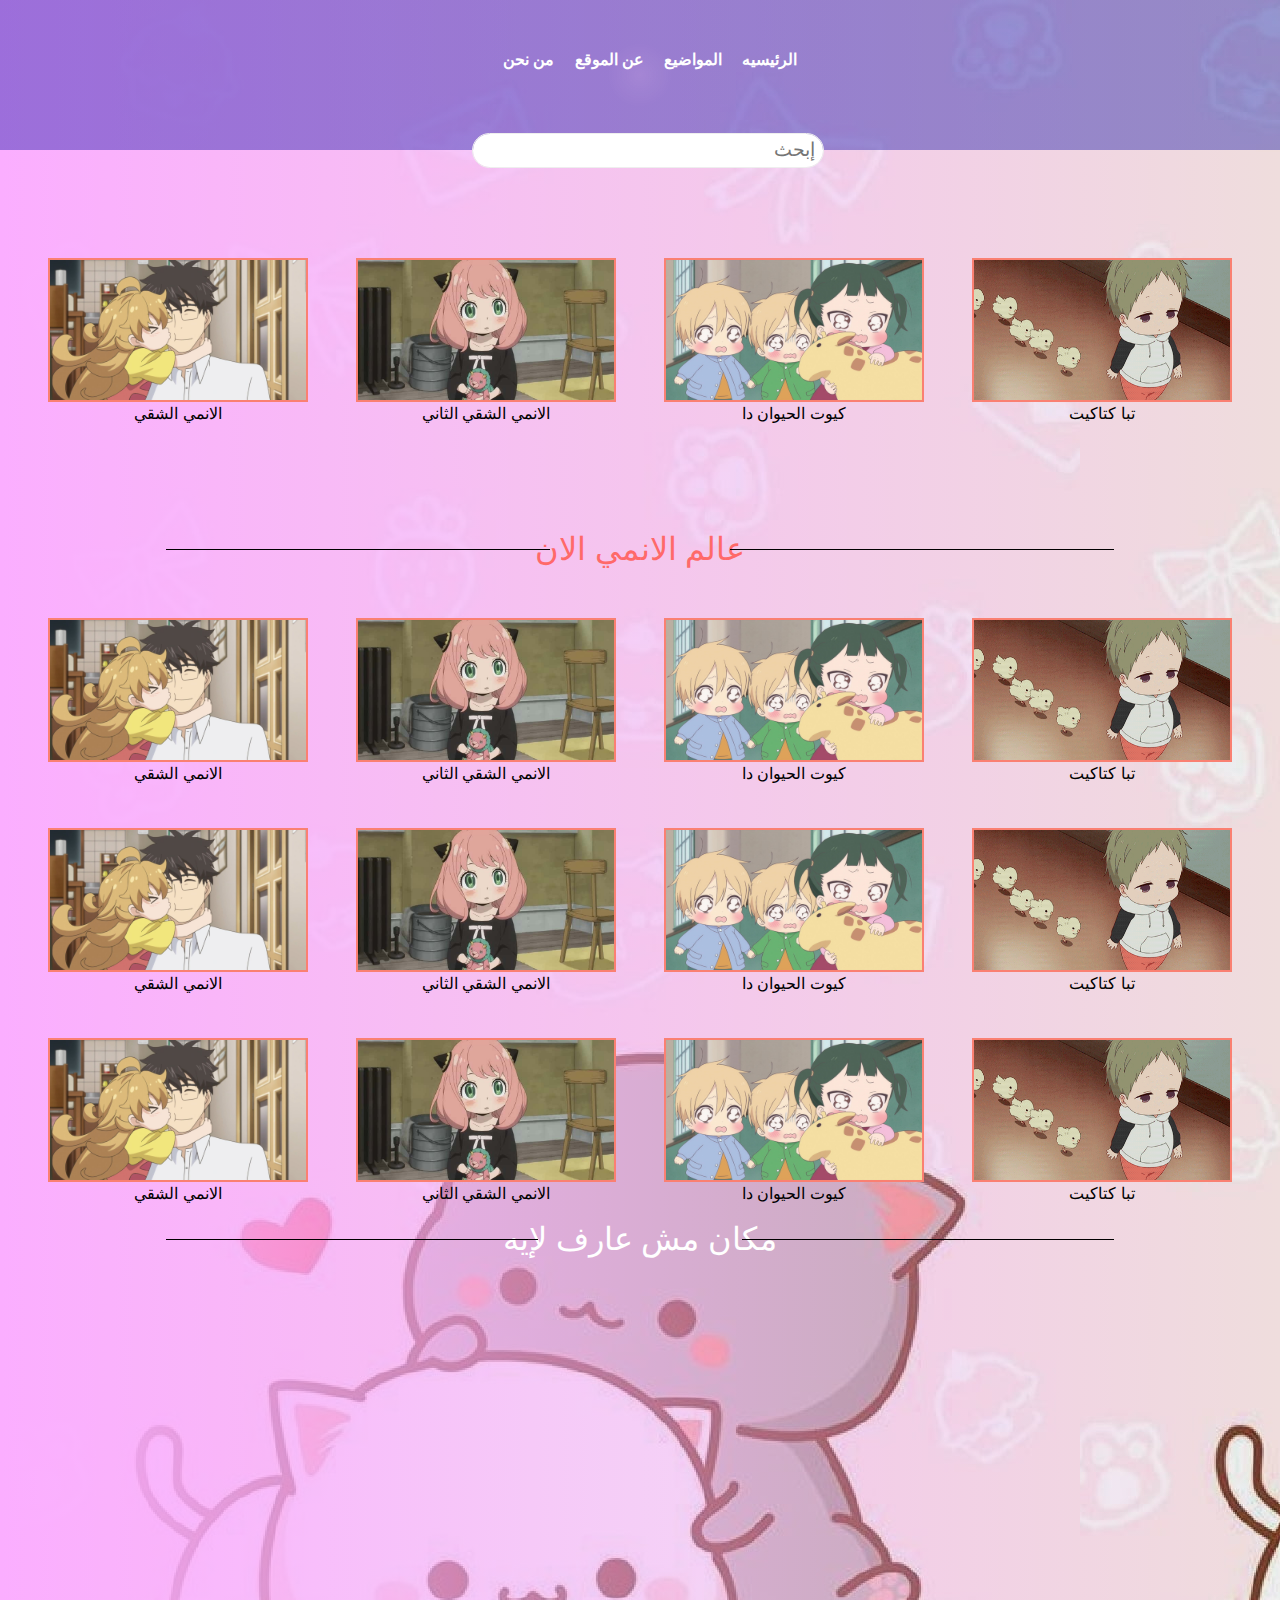
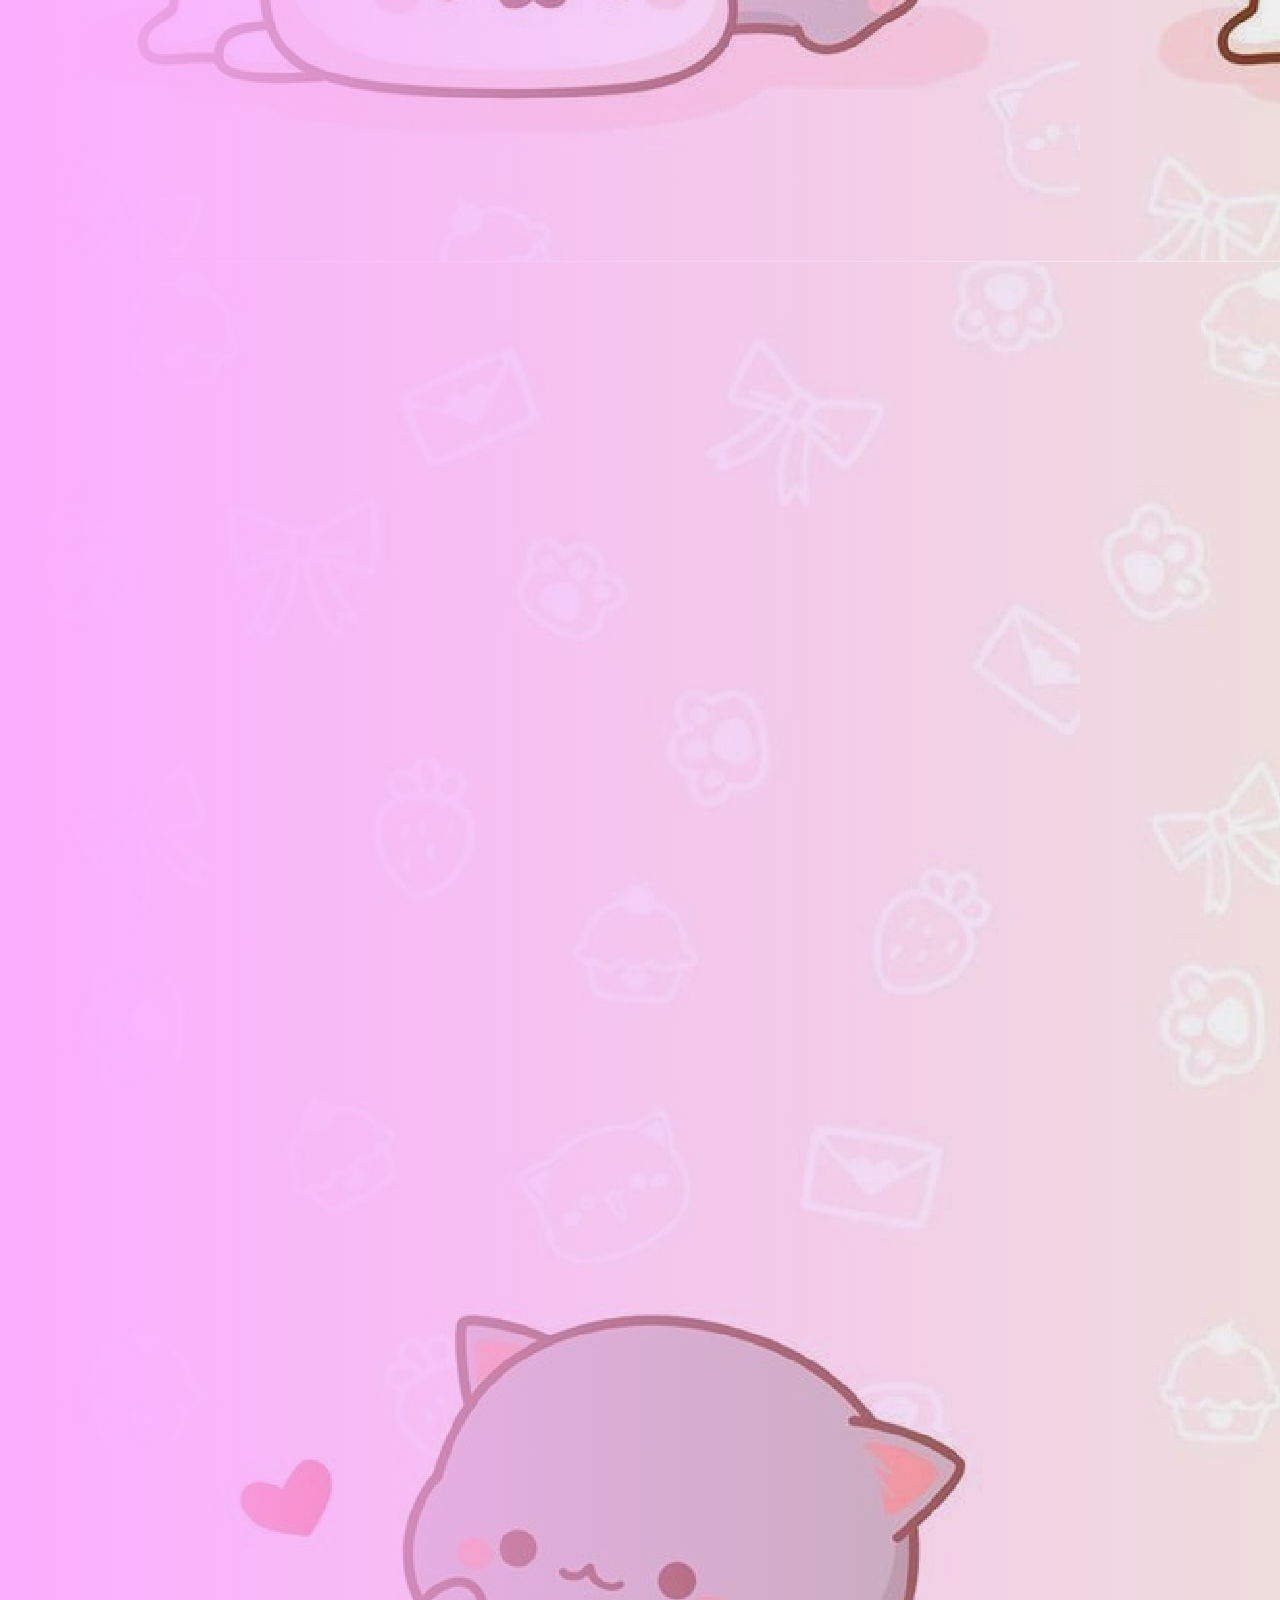
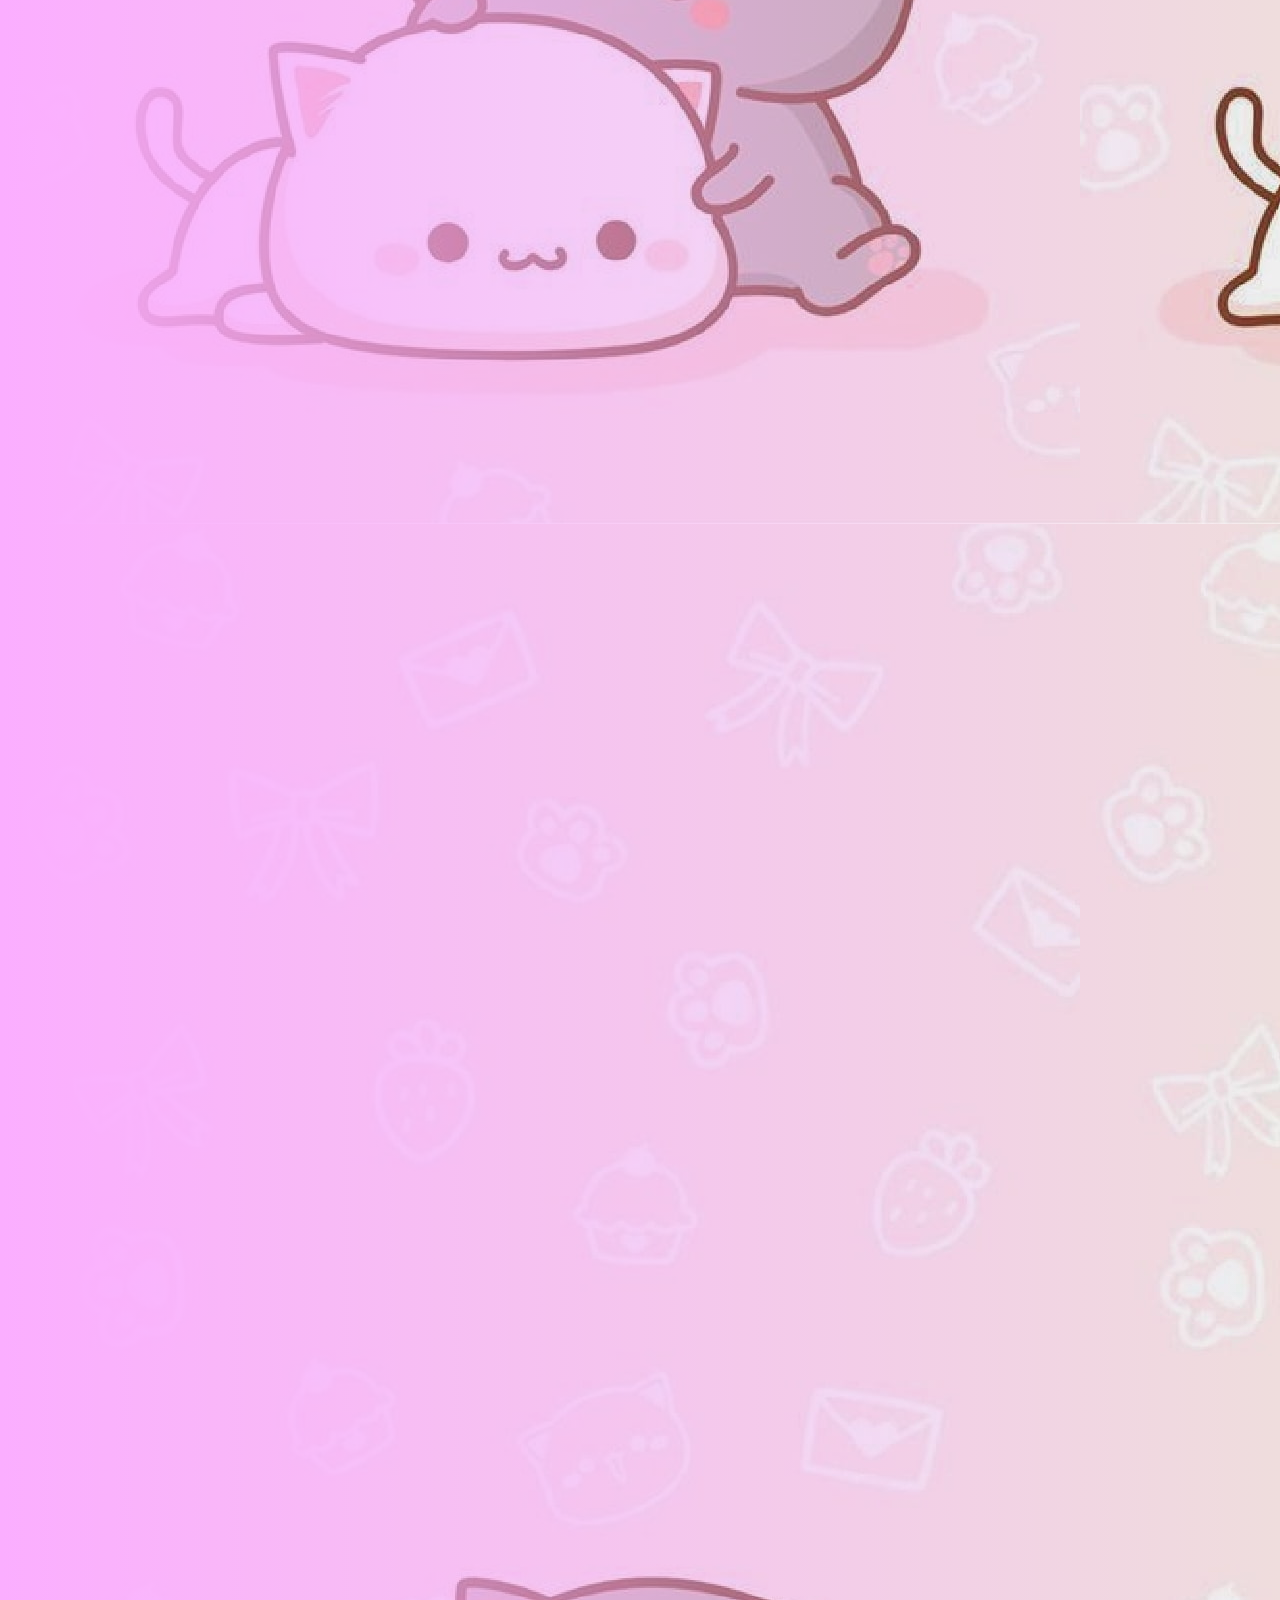
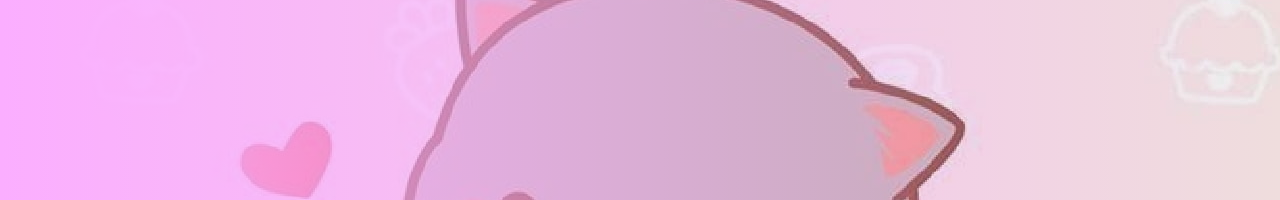
==== index.html @ b61b43dc "update1" ====
<!DOCTYPE html>
<html lang="en">
    <head>
        <title>myweb</title>
        <meta charset="utf-8">
        <meta name="description" content="my website is the best site out of the internet">
        <meta name="viewport" content="width=device-width, initial-scale=1">
        <link rel="stylesheet" href="style.css">
        <script>
            alert("مين القمر دا");
        </script>
    </head>
    <body>
        <header>
            <div class="nav">
                <div class="navy">الرئيسيه</div>
                <div class="navy">المواضيع</div>
                <div class="navy">عن الموقع</div>
                <div class="navy">من نحن</div>
            </div>
            <div class="search">   
                <input type="search" id="headersearch" name="search" placeholder=" إبحث ">
            </div>
        </header>
        <section class="flexbox">
            <div class="fleximages">
                <div class="f1"><img src="imgs/1.jpg"><span>الانمي الشقي</span></div>
                <div class="f2"><img src="imgs/2.jfif"><span>الانمي الشقي الثاني</span></div>
                <div class="f3"><img src="imgs/3.jpg"><span>كيوت الحيوان دا</span></div>
                <div class="f4"><img src="imgs/4.gif"><span>تبا كتاكيت</span></div>
            </div>
        </section>
        <span class="soma">عالم الانمي الان</span>
        <section class="flexbox2">
            <div class="fleximages">
                <div class="f1"><img src="imgs/1.jpg"><span>الانمي الشقي</span></div>
                <div class="f2"><img src="imgs/2.jfif"><span>الانمي الشقي الثاني</span></div>
                <div class="f3"><img src="imgs/3.jpg"><span>كيوت الحيوان دا</span></div>
                <div class="f4"><img src="imgs/4.gif"><span>تبا كتاكيت</span></div>
            </div>
        </section>        <section class="flexbox2">
            <div class="fleximages">
                <div class="f1"><img src="imgs/1.jpg"><span>الانمي الشقي</span></div>
                <div class="f2"><img src="imgs/2.jfif"><span>الانمي الشقي الثاني</span></div>
                <div class="f3"><img src="imgs/3.jpg"><span>كيوت الحيوان دا</span></div>
                <div class="f4"><img src="imgs/4.gif"><span>تبا كتاكيت</span></div>
            </div>
        </section>        <section class="flexbox2">
            <div class="fleximages">
                <div class="f1"><img src="imgs/1.jpg"><span>الانمي الشقي</span></div>
                <div class="f2"><img src="imgs/2.jfif"><span>الانمي الشقي الثاني</span></div>
                <div class="f3"><img src="imgs/3.jpg"><span>كيوت الحيوان دا</span></div>
                <div class="f4"><img src="imgs/4.gif"><span>تبا كتاكيت</span></div>
            </div>
        </section>
        <span class="soma2">مكان مش عارف لإيه</span>
    </body>
</html>
---- style.css ----
:root {
    --maincolor: rgb(255, 105, 105);
    --textcolor: white;
    --backgroundcolor: #eee;
}

@import url('https://fonts.googleapis.com/css2?family=Cairo:wght@200;300;400;500;600;700;800;900&display=swap');

html {
    touch-action: manipulation;
}

body {
    margin: 0px;
    height: 5000px;
    width: 100%;
    overflow-x: hidden;
    overflow-y: scroll;
    background: linear-gradient(to right, rgb(251, 174, 255), rgba(0, 4, 0, 0)),
        url("wallyx.jpg");
}

header {
    width: 100%;
    height: 150px;
    background-repeat: no-repeat;
    background-size: cover;
    background-position: center;
    background-blend-mode: screen;
    background-image:
        radial-gradient(circle, transparent -33%, rgba(6, 8, 161, 0.386) 5%),
        linear-gradient(to right, rgba(0, 4, 255, 0), rgba(0, 4, 0, 0))
        /* background-image: linear-gradient(rgb(1, 17, 54), rgba(0, 0, 0, 1)), url("bak.jpg"); */
}

.nav {
    height: 50px;
    display: flex;
    align-items: center;
    justify-content: center;
    direction: rtl;
}

.navy {
    color: var(--textcolor);
    margin-left: 20px;
    height: 10px;
    margin-top: calc(90px - 30px);
    font-family: 'Cairo', sans-serif;
    font-size: 1em;
    display: flex;
    font-weight: bold;
    cursor: pointer;
    transition-duration: 430ms;
}

.navy:hover {
    color: var(--maincolor)
}

.search {
    margin-top: 50px;
    height: 10px;
    width: 100%;
    display: flex;
    align-items: center;
    justify-content: center;
    direction: rtl;

}

#headersearch {
    margin-top: 90px;
    margin-left: 15px;
    height: 33px;
    width: 350px;
    border: none;
    outline: 1px solid #EEE;
    border-radius: 30px;
    font-family: 'Cairo', Sans-serif;
    text-align: right;
    font-size: 1.2em;
}

.flexbox {
    padding-top: 80px;
    width: 100%;
    height: 300px;
    display: flex;
    justify-content: center;
    text-align: center;
    font-family: 'Cairo', sans-serif;
}

.flexbox2 {
    padding-top: 60px;
    padding-bottom: 50px;
    width: 100%;
    height: 100px;
    display: flex;
    justify-content: center;
    text-align: center;
    font-family: 'Cairo', sans-serif;
}

.fleximages {
    width: 1300px;
    height: 200px;
    display: flex;
    justify-content: space-evenly;
    align-items: center;

}

.f1, .f2, .f3, .f4 {
    width: 20%;
    background-color: red;
    color: black;
    height: 70%;
    border: 2px solid salmon;
}

.f1 img, .f2 img, .f3 img, .f4 img {
    width: 100%;
    height: 100%;
}

.f1:hover, .f2:hover, .f3:hover, .f4:hover {
    width: 30%;
    height: 90%;
    transition-duration: 300ms;
    transition-timing-function: ease-in-out;
    transition-delay: 100ms;
}

.soma {
    width: 100%;
    text-align: center;
    position: absolute;
    margin: 0px auto 0px auto;
    font-size: 2em;
    color: var(--maincolor);
    font-family: 'Cairo', sans-serif;
}

.soma2 {
    padding-top: 60px;
    width: 100%;
    text-align: center;
    position: absolute;
    margin: 0px auto 0px auto;
    font-size: 2em;
    color: var(--textcolor);
    font-family: 'Cairo', sans-serif;
}

.soma::before {
    content: '';
    width: 30%;
    border-bottom: solid 1px rgb(0, 0, 0);
    position: absolute;
    left: 13%;
    top: 50%;
    z-index: 1;
}

.soma::after {
    content: '';
    width: 30%;
    border-bottom: solid 1px rgb(0, 0, 0);
    position: absolute;
    right: 13%;
    top: 50%;
    z-index: 1;
}

.soma2::before {
    padding-top: 30px;
    content: '';
    width: 29%;
    border-bottom: solid 1px rgb(0, 0, 0);
    position: absolute;
    left: 13%;
    top: 50%;
    z-index: 1;
}

.soma2::after {
    padding-top: 30px;
    content: '';
    width: 29%;
    border-bottom: solid 1px rgb(0, 0, 0);
    position: absolute;
    right: 13%;
    top: 50%;
    z-index: 1;
}
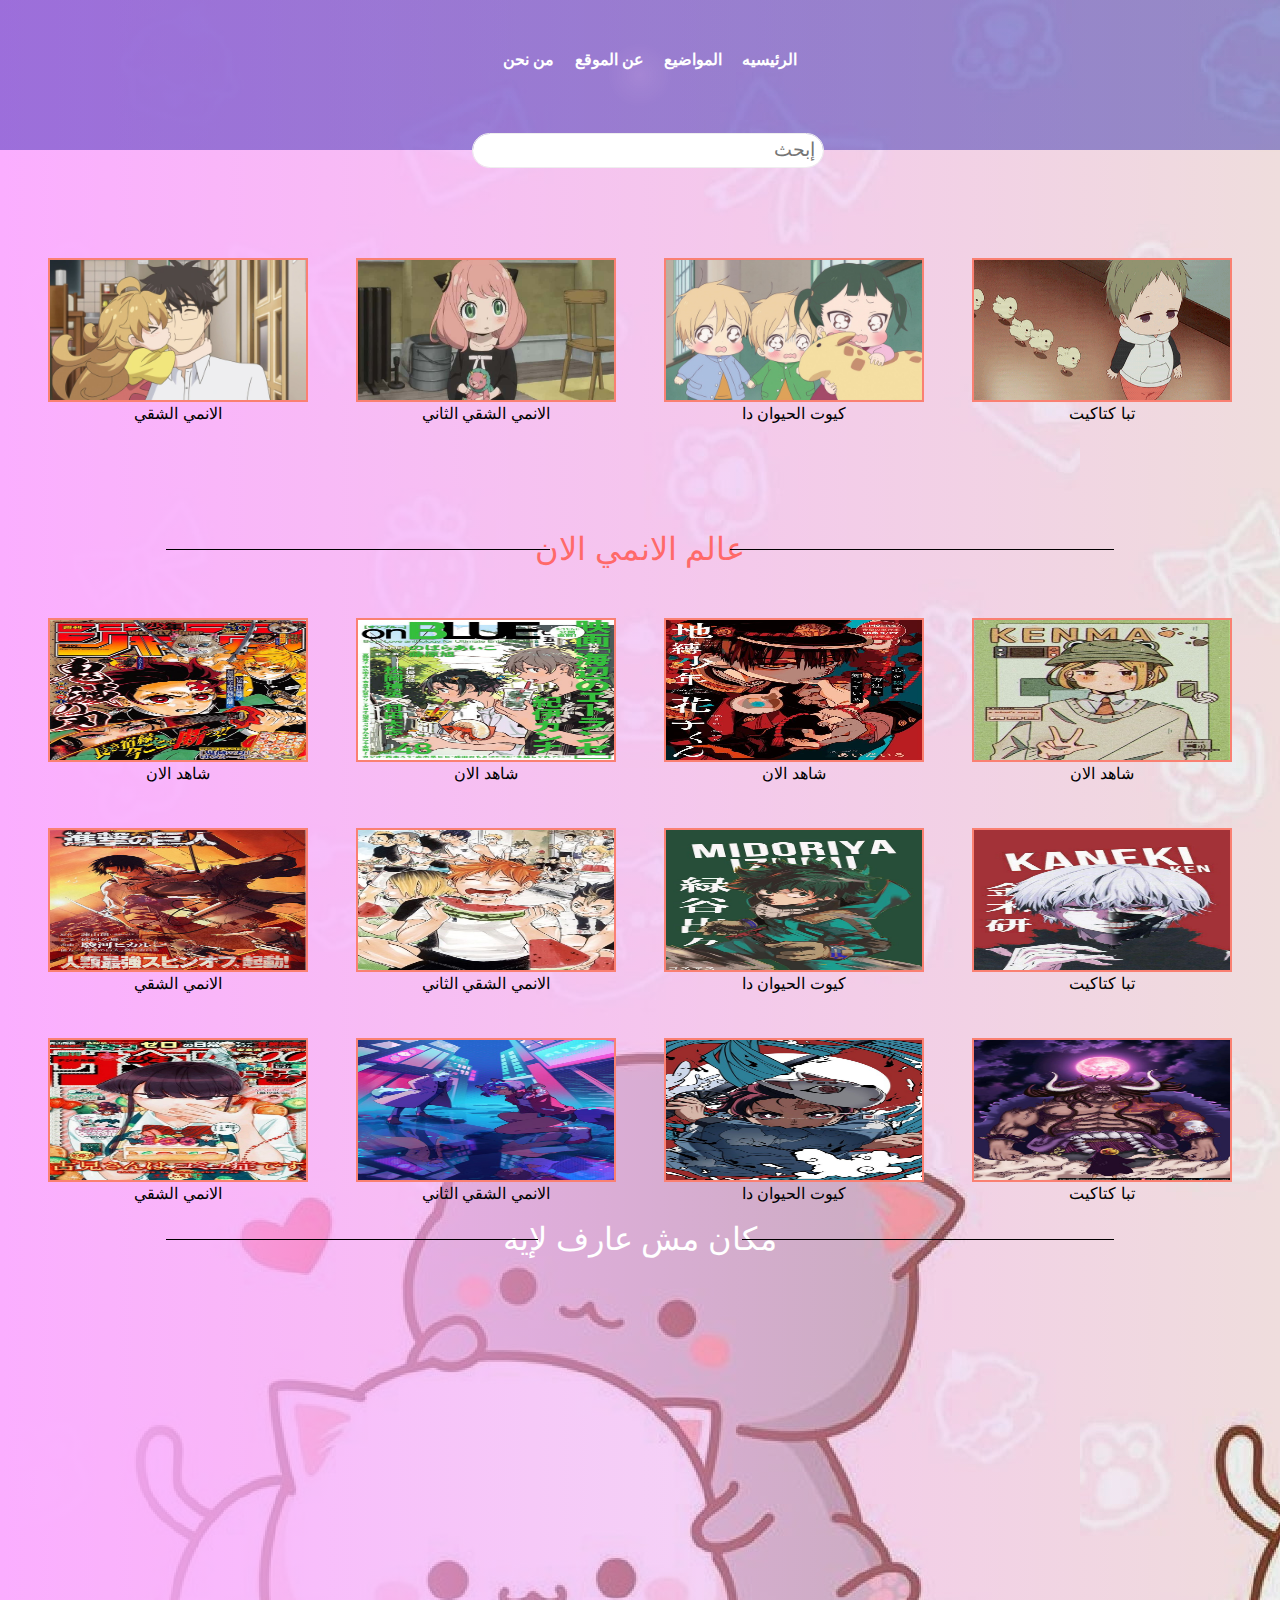
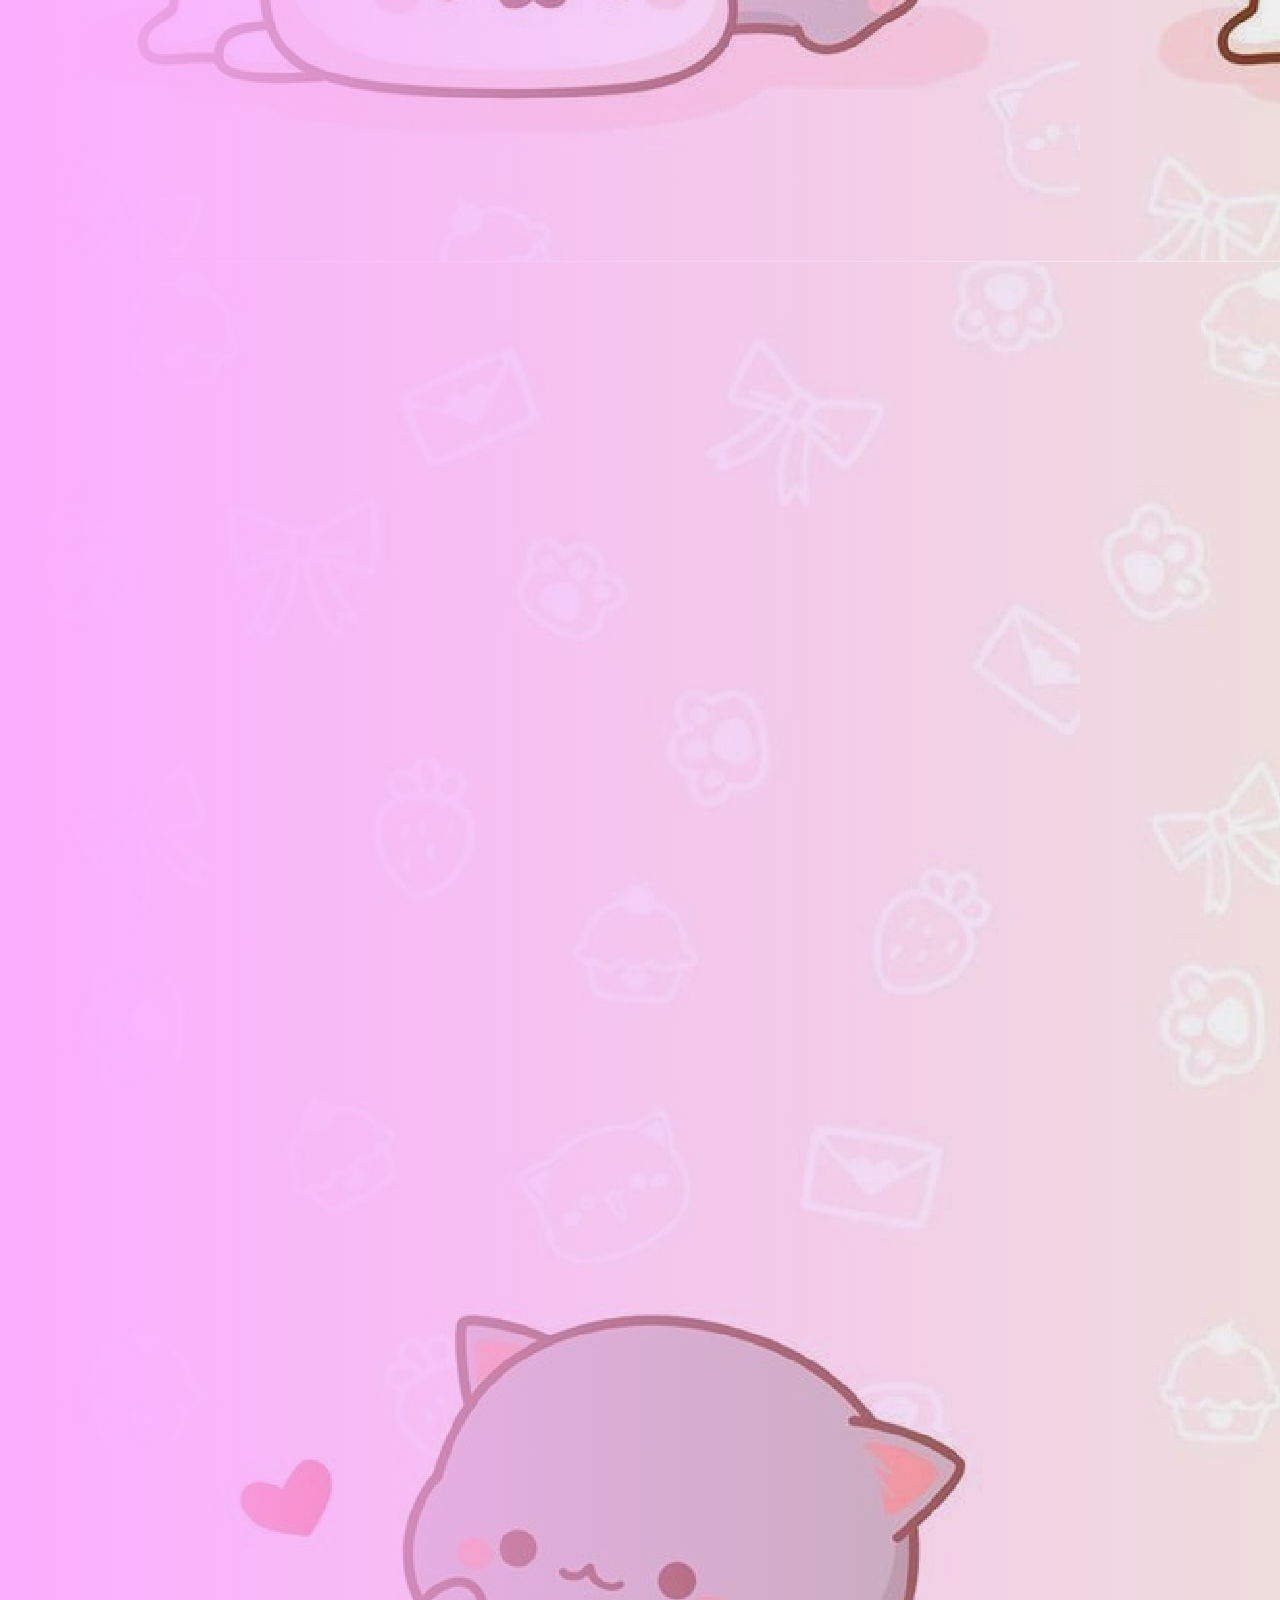
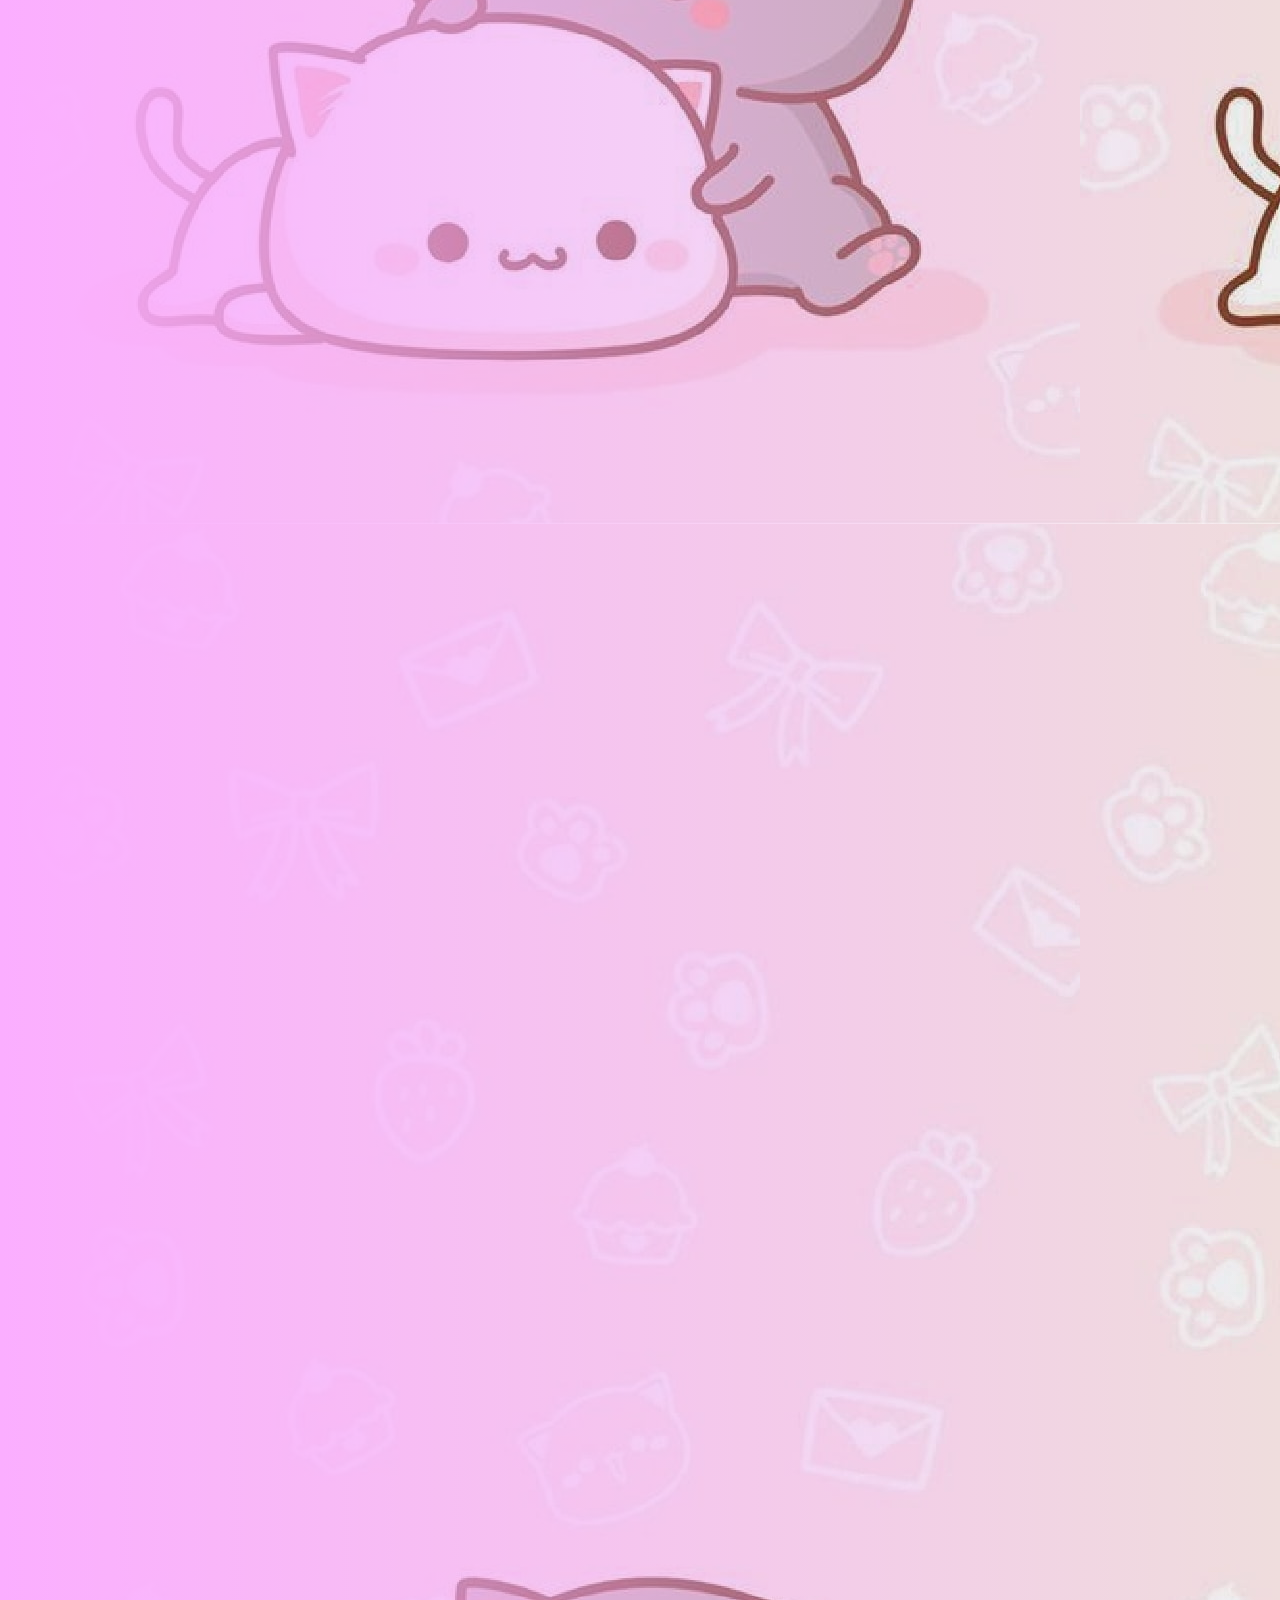
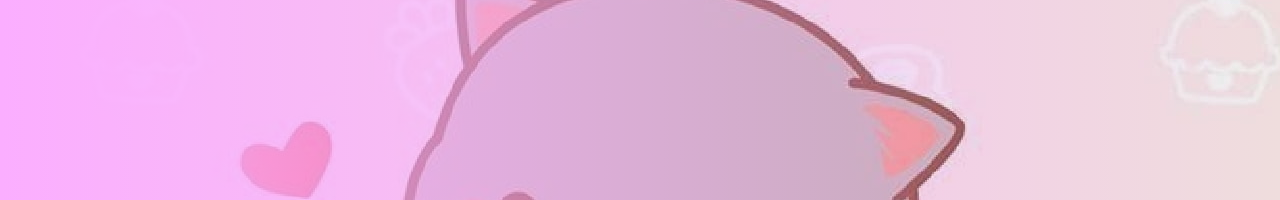
==== commit 6f61fa62: "posters" ====
--- a/index.html
+++ b/index.html
@@ -6,9 +6,6 @@
         <meta name="description" content="my website is the best site out of the internet">
         <meta name="viewport" content="width=device-width, initial-scale=1">
         <link rel="stylesheet" href="style.css">
-        <script>
-            alert("مين القمر دا");
-        </script>
     </head>
     <body>
         <header>
@@ -33,24 +30,24 @@
         <span class="soma">عالم الانمي الان</span>
         <section class="flexbox2">
             <div class="fleximages">
-                <div class="f1"><img src="imgs/1.jpg"><span>الانمي الشقي</span></div>
-                <div class="f2"><img src="imgs/2.jfif"><span>الانمي الشقي الثاني</span></div>
-                <div class="f3"><img src="imgs/3.jpg"><span>كيوت الحيوان دا</span></div>
-                <div class="f4"><img src="imgs/4.gif"><span>تبا كتاكيت</span></div>
+                <div class="f1"><img src="posters/poster1.jpg"><span>شاهد الان</span></div>
+                <div class="f2"><img src="posters/poster2.jpg"><span>شاهد الان</span></div>
+                <div class="f3"><img src="posters/poster3.jpg"><span>شاهد الان</span></div>
+                <div class="f4"><img src="posters/poster4.jpg"><span>شاهد الان</span></div>
             </div>
         </section>        <section class="flexbox2">
             <div class="fleximages">
-                <div class="f1"><img src="imgs/1.jpg"><span>الانمي الشقي</span></div>
-                <div class="f2"><img src="imgs/2.jfif"><span>الانمي الشقي الثاني</span></div>
-                <div class="f3"><img src="imgs/3.jpg"><span>كيوت الحيوان دا</span></div>
-                <div class="f4"><img src="imgs/4.gif"><span>تبا كتاكيت</span></div>
+                <div class="f1"><img src="posters/poster5.jpg"><span>الانمي الشقي</span></div>
+                <div class="f2"><img src="posters/poster6.jpg"><span>الانمي الشقي الثاني</span></div>
+                <div class="f3"><img src="posters/poster7.jpg"><span>كيوت الحيوان دا</span></div>
+                <div class="f4"><img src="posters/poster8.jpg"><span>تبا كتاكيت</span></div>
             </div>
         </section>        <section class="flexbox2">
             <div class="fleximages">
-                <div class="f1"><img src="imgs/1.jpg"><span>الانمي الشقي</span></div>
-                <div class="f2"><img src="imgs/2.jfif"><span>الانمي الشقي الثاني</span></div>
-                <div class="f3"><img src="imgs/3.jpg"><span>كيوت الحيوان دا</span></div>
-                <div class="f4"><img src="imgs/4.gif"><span>تبا كتاكيت</span></div>
+                <div class="f1"><img src="posters/poster9.jpg"><span>الانمي الشقي</span></div>
+                <div class="f2"><img src="posters/poster10.jpg"><span>الانمي الشقي الثاني</span></div>
+                <div class="f3"><img src="posters/poster11.jpg"><span>كيوت الحيوان دا</span></div>
+                <div class="f4"><img src="posters/poster12.jpg"><span>تبا كتاكيت</span></div>
             </div>
         </section>
         <span class="soma2">مكان مش عارف لإيه</span>
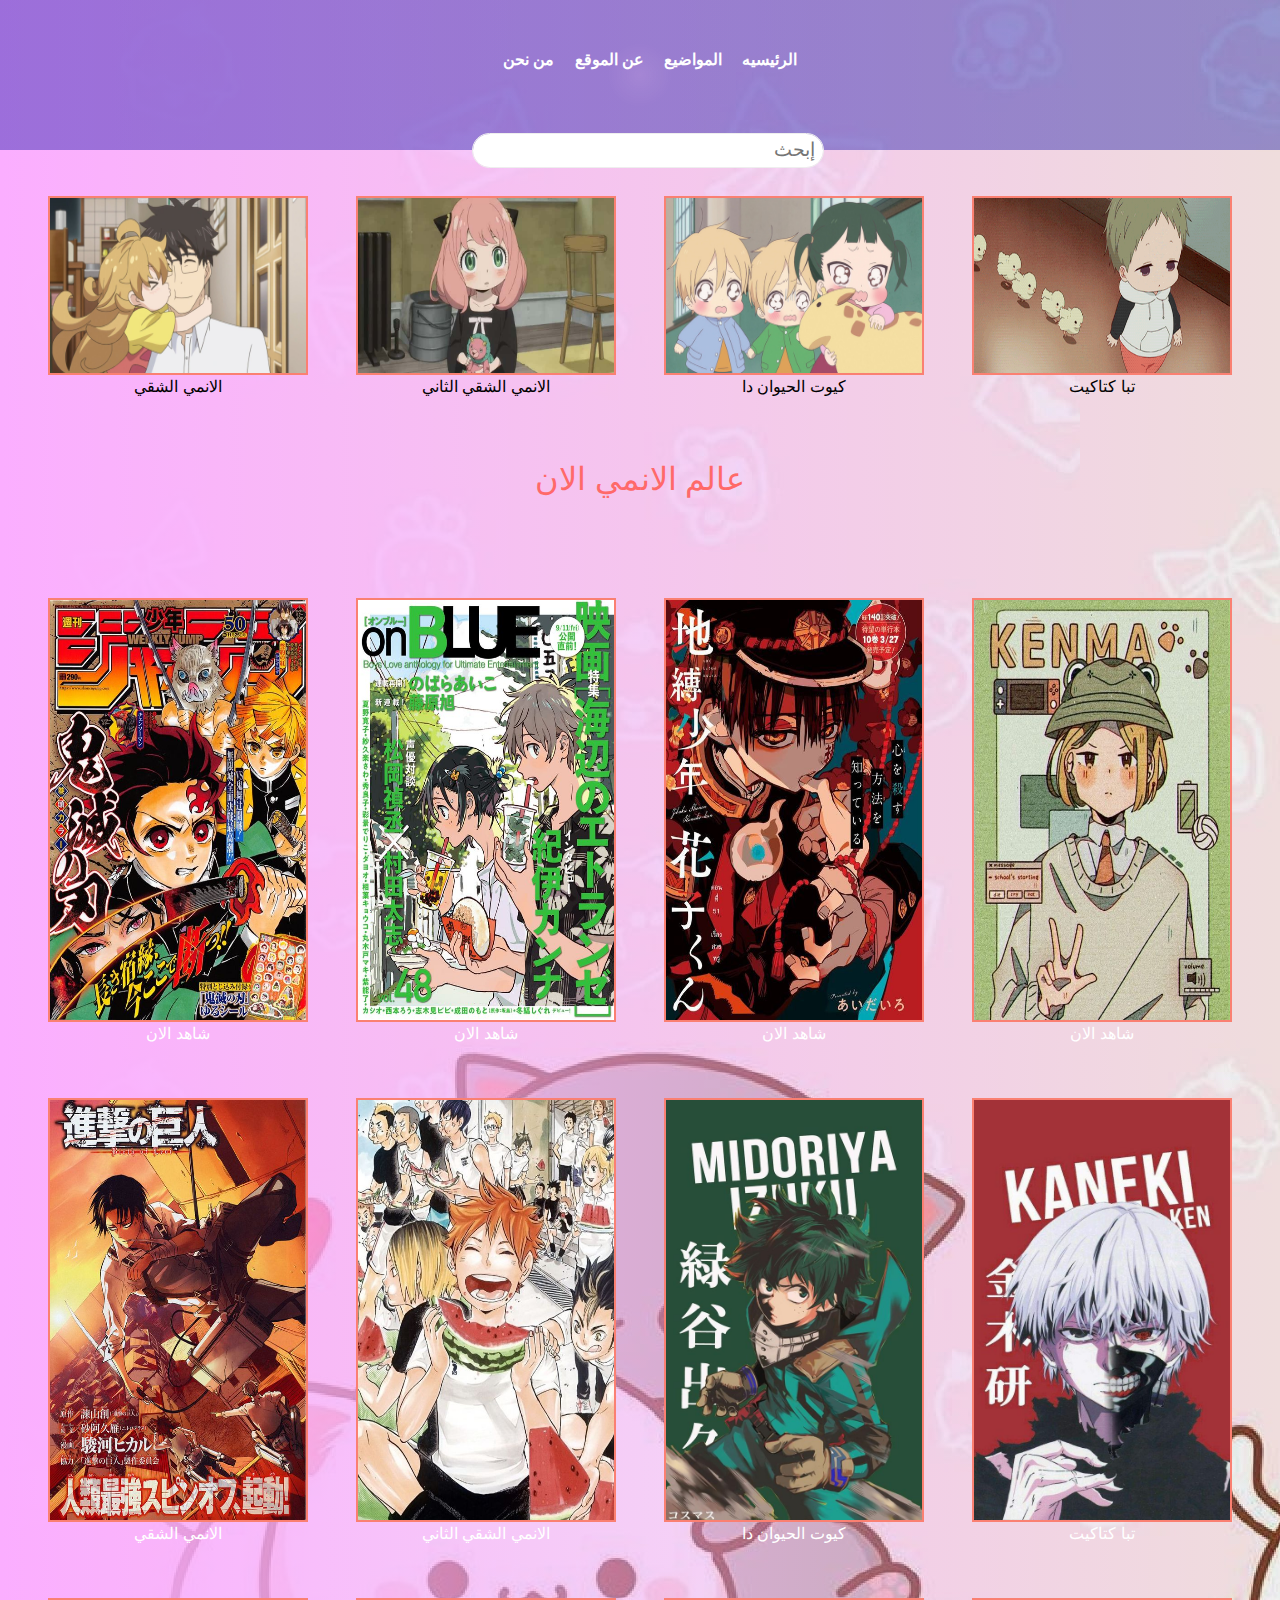
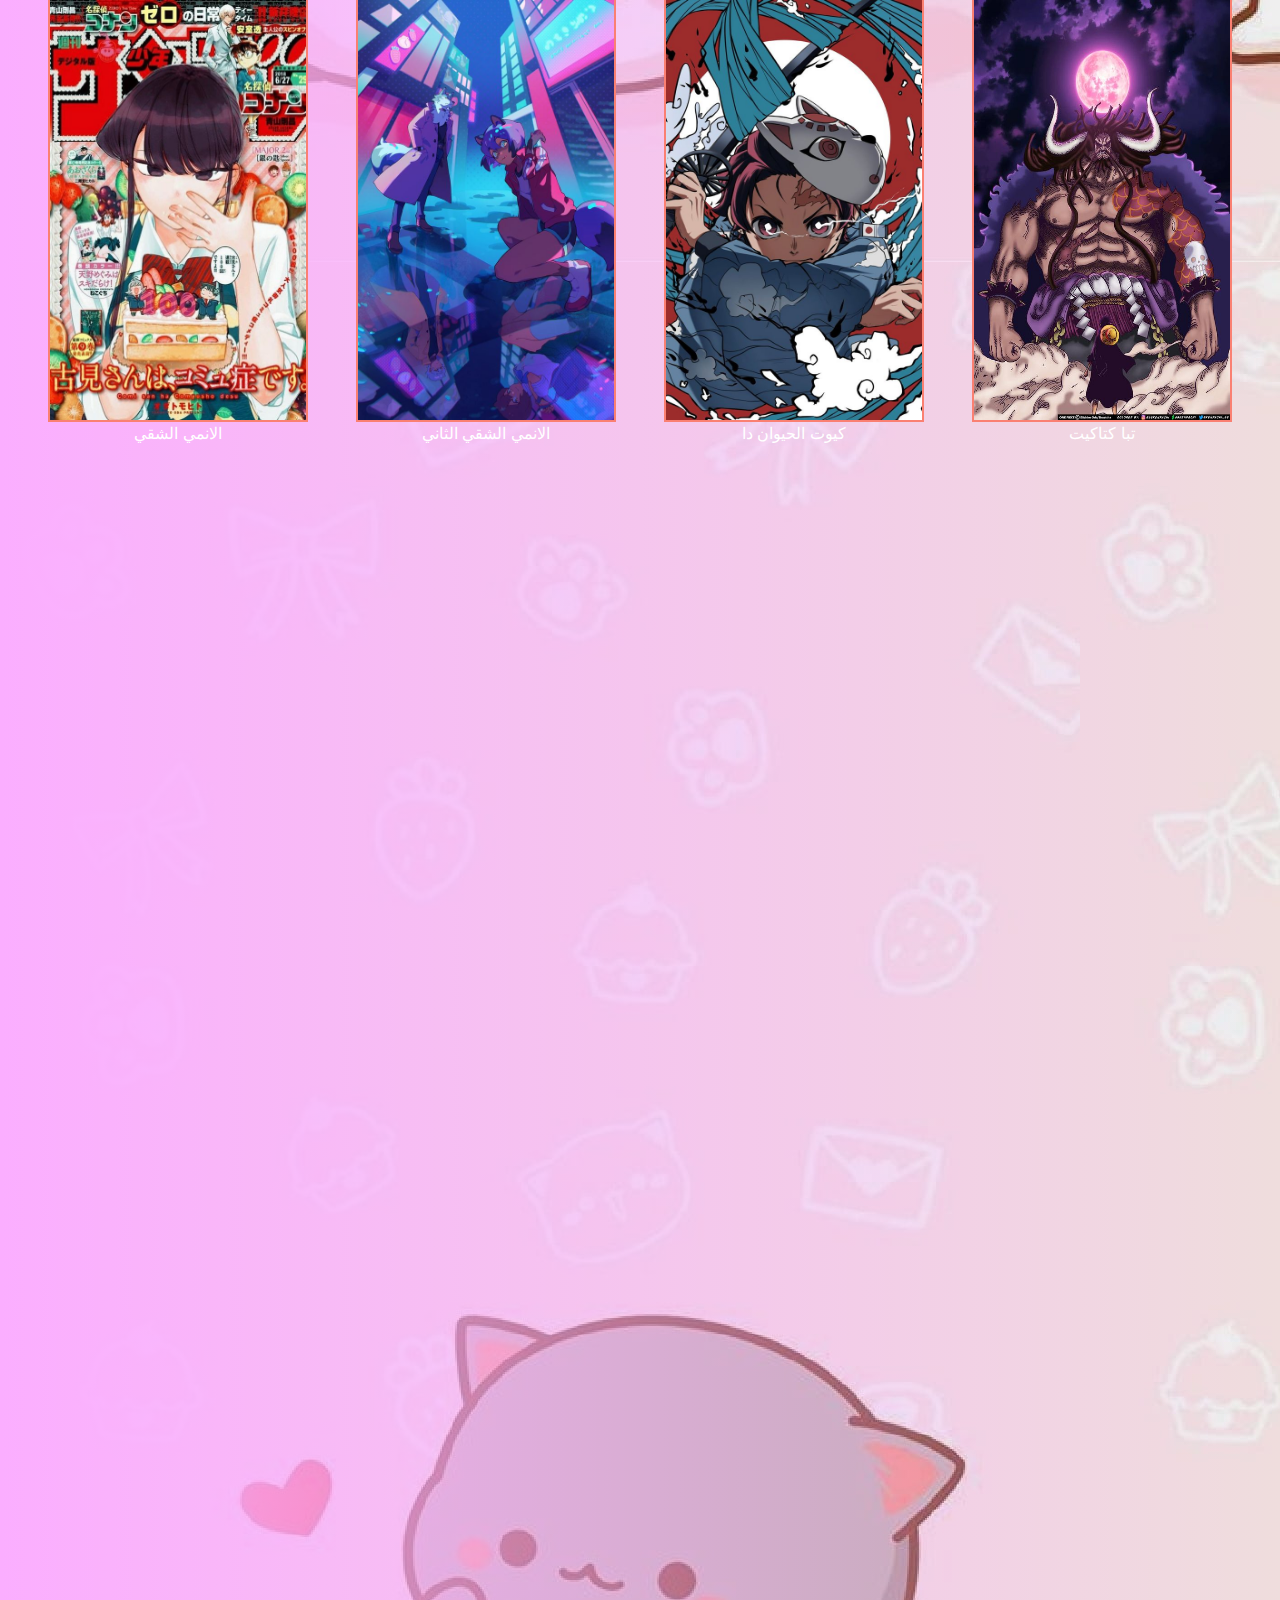
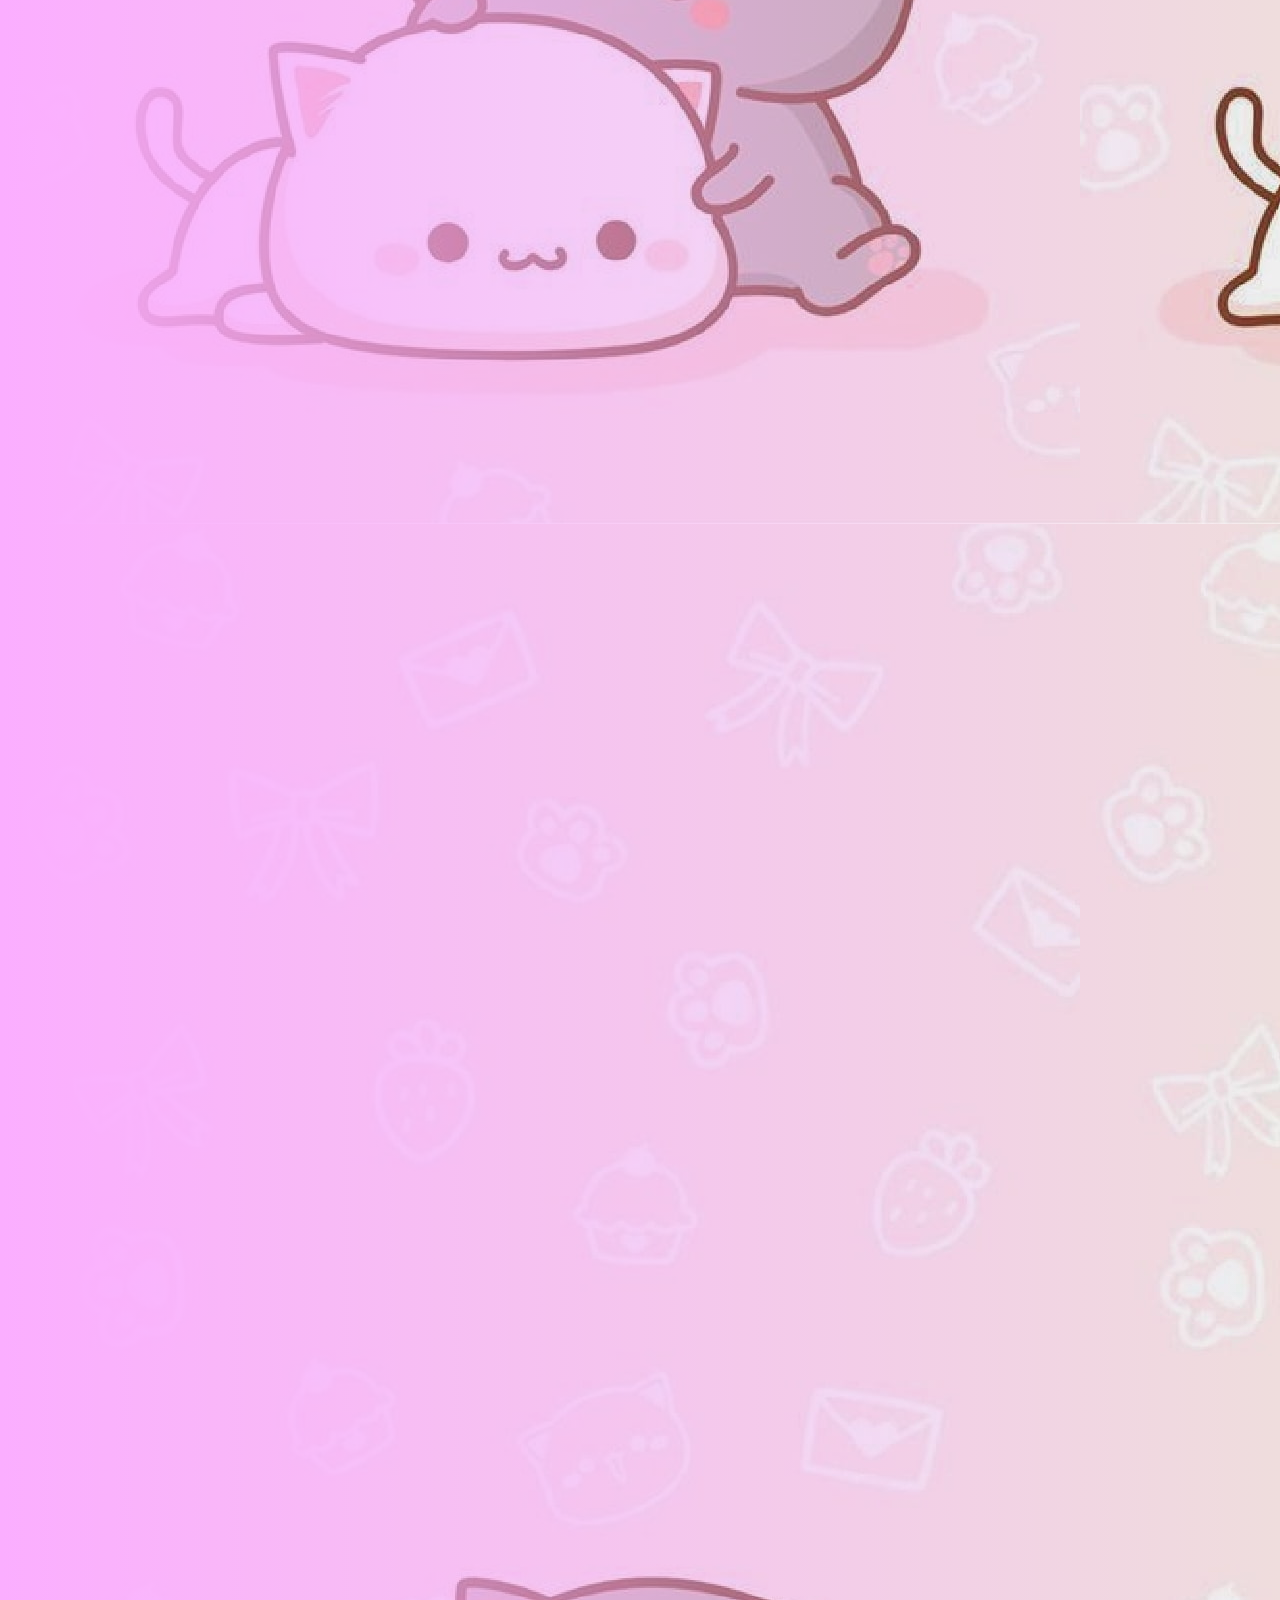
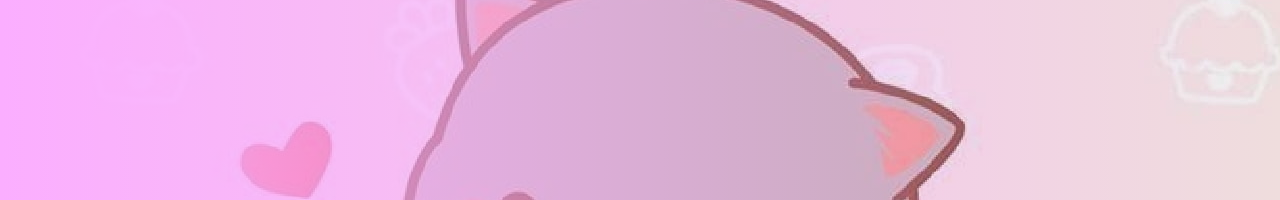
==== commit d50732ff: "news" ====
--- a/index.html
+++ b/index.html
@@ -28,28 +28,27 @@
             </div>
         </section>
         <span class="soma">عالم الانمي الان</span>
-        <section class="flexbox2">
-            <div class="fleximages">
-                <div class="f1"><img src="posters/poster1.jpg"><span>شاهد الان</span></div>
-                <div class="f2"><img src="posters/poster2.jpg"><span>شاهد الان</span></div>
-                <div class="f3"><img src="posters/poster3.jpg"><span>شاهد الان</span></div>
-                <div class="f4"><img src="posters/poster4.jpg"><span>شاهد الان</span></div>
+        <section class="flexbox3">
+            <div class="fleximages2">
+                <div class="f1"><a href="https://youtu.be/wI6T_PioDFA"><img src="posters/poster1.jpg">شاهد الان</a></div>
+                <div class="f2"><a href="https://youtu.be/wI6T_PioDFA"><img src="posters/poster2.jpg">شاهد الان</a></div>
+                <div class="f3"><a href="https://youtu.be/wI6T_PioDFA"><img src="posters/poster3.jpg">شاهد الان</a></div>
+                <div class="f4"><a href="https://youtu.be/wI6T_PioDFA"><img src="posters/poster4.jpg">شاهد الان</a></div>
             </div>
         </section>        <section class="flexbox2">
-            <div class="fleximages">
-                <div class="f1"><img src="posters/poster5.jpg"><span>الانمي الشقي</span></div>
-                <div class="f2"><img src="posters/poster6.jpg"><span>الانمي الشقي الثاني</span></div>
-                <div class="f3"><img src="posters/poster7.jpg"><span>كيوت الحيوان دا</span></div>
-                <div class="f4"><img src="posters/poster8.jpg"><span>تبا كتاكيت</span></div>
+            <div class="fleximages2">
+                <div class="f1"><a href="https://youtu.be/wI6T_PioDFA"><img src="posters/poster5.jpg">الانمي الشقي</a></div>
+                <div class="f2"><a href="https://youtu.be/wI6T_PioDFA"><img src="posters/poster6.jpg">الانمي الشقي الثاني</a></div>
+                <div class="f3"><a href="https://youtu.be/wI6T_PioDFA"><img src="posters/poster7.jpg">كيوت الحيوان دا</a></div>
+                <div class="f4"><a href="https://youtu.be/wI6T_PioDFA"><img src="posters/poster8.jpg">تبا كتاكيت</a></div>
             </div>
         </section>        <section class="flexbox2">
-            <div class="fleximages">
-                <div class="f1"><img src="posters/poster9.jpg"><span>الانمي الشقي</span></div>
-                <div class="f2"><img src="posters/poster10.jpg"><span>الانمي الشقي الثاني</span></div>
-                <div class="f3"><img src="posters/poster11.jpg"><span>كيوت الحيوان دا</span></div>
-                <div class="f4"><img src="posters/poster12.jpg"><span>تبا كتاكيت</span></div>
+            <div class="fleximages2">
+                <div class="f1"><a href="https://youtu.be/wI6T_PioDFA"><img src="posters/poster9.jpg">الانمي الشقي</a></div>
+                <div class="f2"><a href="https://youtu.be/wI6T_PioDFA"><img src="posters/poster10.jpg">الانمي الشقي الثاني</a></div>
+                <div class="f3"><a href="https://youtu.be/wI6T_PioDFA"><img src="posters/poster11.jpg">كيوت الحيوان دا</a></div>
+                <div class="f4"><a href="https://youtu.be/wI6T_PioDFA"><img src="posters/poster12.jpg">تبا كتاكيت</a></div>
             </div>
         </section>
-        <span class="soma2">مكان مش عارف لإيه</span>
     </body>
 </html>--- a/style.css
+++ b/style.css
@@ -83,29 +83,62 @@
 }
 
 .flexbox {
-    padding-top: 80px;
+    padding-top: 10px;
     width: 100%;
     height: 300px;
     display: flex;
-    justify-content: center;
-    text-align: center;
-    font-family: 'Cairo', sans-serif;
-}
-
-.flexbox2 {
-    padding-top: 60px;
-    padding-bottom: 50px;
-    width: 100%;
-    height: 100px;
-    display: flex;
-    justify-content: center;
-    text-align: center;
-    font-family: 'Cairo', sans-serif;
+    overflow: hidden;
+    justify-content: center;
+    flex-wrap: wrap;
+    text-align: center;
+    font-family: 'Cairo', sans-serif;
+    cursor: pointer;
 }
 
 .fleximages {
     width: 1300px;
-    height: 200px;
+    height: 250px;
+    flex-wrap: wrap;
+    display: flex;
+    justify-content: space-evenly;
+    align-items: center;
+}
+
+a{
+    text-decoration: none;
+    color: white;
+}
+
+.flexbox2 {
+    padding-top: 350px;
+    padding-bottom: 60px;
+    padding-bottom: 50px;
+    width: 100%;
+    height: 100px;
+    display: flex;
+    justify-content: center;
+    text-align: center;
+    font-family: 'Cairo', sans-serif;
+    cursor: pointer;
+}
+
+.flexbox3 {
+    padding-top: 50px;
+    padding-bottom: 60px;
+    padding-bottom: 50px;
+    width: 100%;
+    height: 100px;
+    cursor: pointer;
+    display: flex;
+    justify-content: center;
+    text-align: center;
+    font-family: 'Cairo', sans-serif;
+}
+
+
+.fleximages2 {
+    width: 1300px;
+    height: 600px;
     display: flex;
     justify-content: space-evenly;
     align-items: center;
@@ -131,6 +164,7 @@
     transition-duration: 300ms;
     transition-timing-function: ease-in-out;
     transition-delay: 100ms;
+    filter: brightness(1.3);
 }
 
 .soma {
@@ -143,7 +177,7 @@
     font-family: 'Cairo', sans-serif;
 }
 
-.soma2 {
+/* .soma2 {
     padding-top: 60px;
     width: 100%;
     text-align: center;
@@ -194,4 +228,4 @@
     right: 13%;
     top: 50%;
     z-index: 1;
-}+} */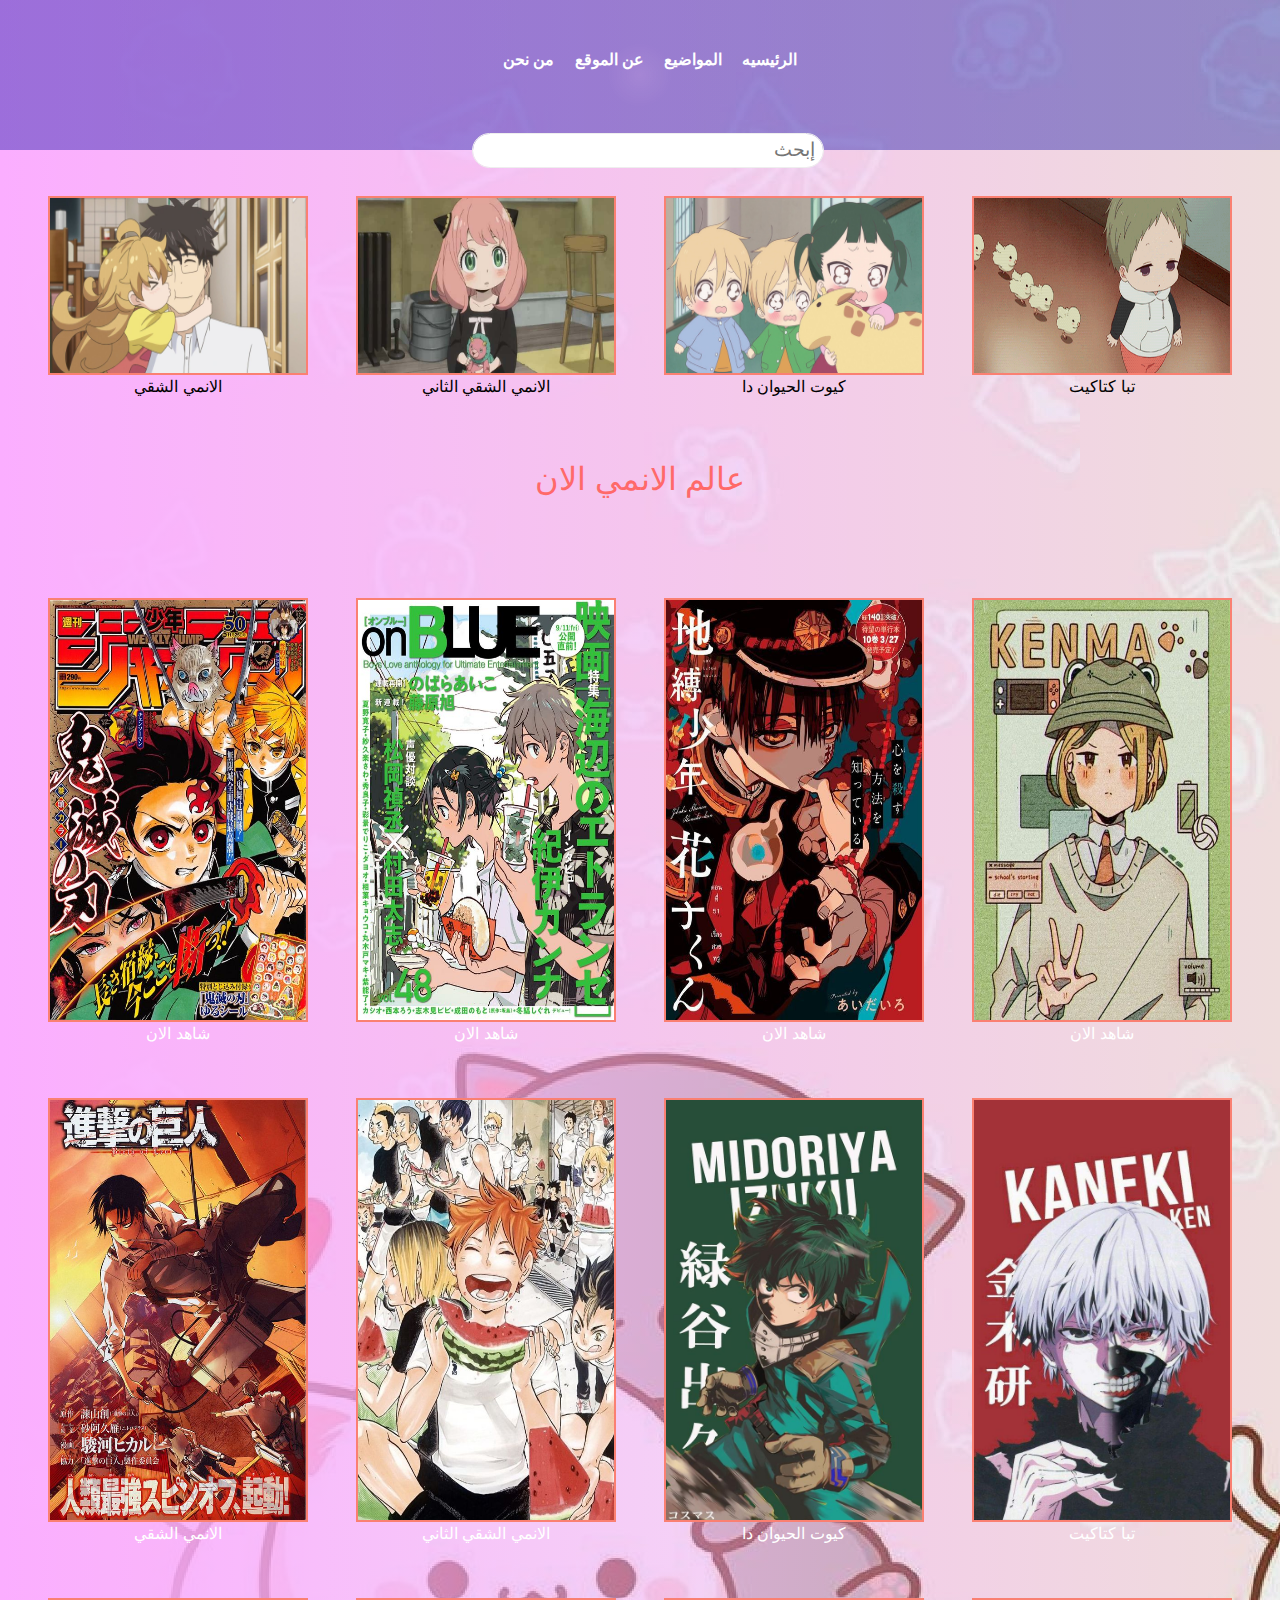
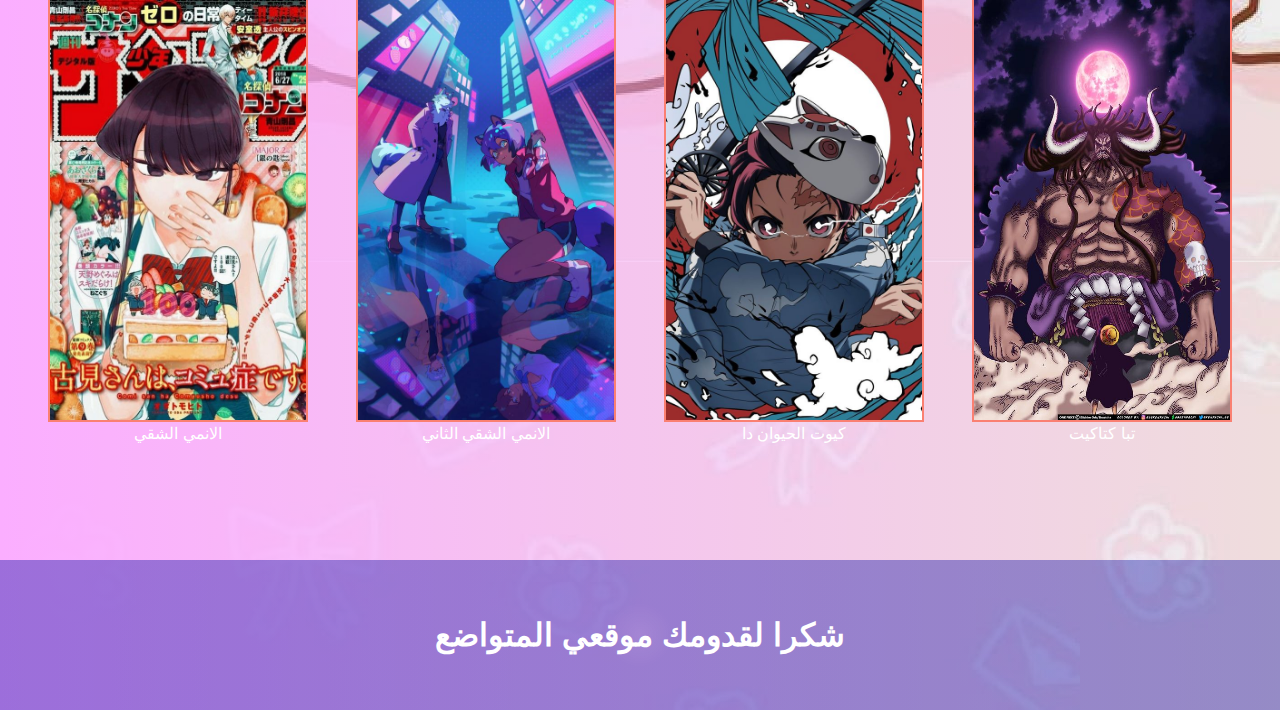
==== commit 058f53f1: "يشص" ====
--- a/index.html
+++ b/index.html
@@ -10,10 +10,10 @@
     <body>
         <header>
             <div class="nav">
-                <div class="navy">الرئيسيه</div>
-                <div class="navy">المواضيع</div>
-                <div class="navy">عن الموقع</div>
-                <div class="navy">من نحن</div>
+                <div class="navy"><a href="index.html">الرئيسيه</a></div>
+                <div class="navy"><a href="404.html">المواضيع</a></div>
+                <div class="navy"><a href="404.html">عن الموقع</a></div>
+                <div class="navy"><a href="404.html">من نحن</a></div>
             </div>
             <div class="search">   
                 <input type="search" id="headersearch" name="search" placeholder=" إبحث ">
@@ -42,13 +42,19 @@
                 <div class="f3"><a href="https://youtu.be/wI6T_PioDFA"><img src="posters/poster7.jpg">كيوت الحيوان دا</a></div>
                 <div class="f4"><a href="https://youtu.be/wI6T_PioDFA"><img src="posters/poster8.jpg">تبا كتاكيت</a></div>
             </div>
-        </section>        <section class="flexbox2">
-            <div class="fleximages2">
+        </section>
+          <section class="flexbox4">
+            <div class="fleximages4">
                 <div class="f1"><a href="https://youtu.be/wI6T_PioDFA"><img src="posters/poster9.jpg">الانمي الشقي</a></div>
                 <div class="f2"><a href="https://youtu.be/wI6T_PioDFA"><img src="posters/poster10.jpg">الانمي الشقي الثاني</a></div>
                 <div class="f3"><a href="https://youtu.be/wI6T_PioDFA"><img src="posters/poster11.jpg">كيوت الحيوان دا</a></div>
                 <div class="f4"><a href="https://youtu.be/wI6T_PioDFA"><img src="posters/poster12.jpg">تبا كتاكيت</a></div>
             </div>
         </section>
+        <footer class="footer">
+            <div class="fts1">
+                شكرا لقدومك موقعي المتواضع
+            </div>
+        </footer>
     </body>
 </html>--- a/style.css
+++ b/style.css
@@ -12,7 +12,6 @@
 
 body {
     margin: 0px;
-    height: 5000px;
     width: 100%;
     overflow-x: hidden;
     overflow-y: scroll;
@@ -135,6 +134,18 @@
     font-family: 'Cairo', sans-serif;
 }
 
+.flexbox4 {
+    margin-top: 350px;
+    padding-bottom: 50px;
+    width: 100%;
+    height: 600px;
+    cursor: pointer;
+    display: flex;
+    justify-content: center;
+    text-align: center;
+    font-family: 'Cairo', sans-serif;
+}
+
 
 .fleximages2 {
     width: 1300px;
@@ -143,11 +154,17 @@
     justify-content: space-evenly;
     align-items: center;
 
+}.fleximages4 {
+    width: 1300px;
+    height: 600px;
+    display: flex;
+    justify-content: space-evenly;
+    align-items: center;
+
 }
 
 .f1, .f2, .f3, .f4 {
     width: 20%;
-    background-color: red;
     color: black;
     height: 70%;
     border: 2px solid salmon;
@@ -177,6 +194,82 @@
     font-family: 'Cairo', sans-serif;
 }
 
+.parent{
+    position: relative;
+}
+.notfound{
+    margin-top: 350px;
+    font-family: 'Cairo', sans-serif;
+    font-size: 3em;
+    color: var(--maincolor);
+    text-align: center;
+    margin-left: auto;
+    margin-right: auto;
+}
+
+.btn{
+    display: flex;
+    width: 100%;
+    align-items: center;
+    justify-content: center;
+}
+
+.gobackbt{
+    width: 300px;
+    height: 40px;
+    text-align: center;
+    font-family: 'Cairo', sans-serif;
+    font-size: 1.2em;
+    border-radius: 100px;
+    background-color: rgb(0, 183, 122);
+    border: 1px solid lightblue;
+}
+
+.gobackbt a{
+    color: black
+}
+
+.gobackbt:hover{
+    background-color: rgb(3, 110, 75);
+    width:  320px;
+    height: 50px;
+    transition-duration: 300ms;
+    transition-delay:180ms ;
+    animation-timing-function: ease-in-out;
+}
+
+.gobackbt a:hover{
+    color: white;
+    transition-duration: 300ms;
+    transition-delay:180ms ;
+    animation-timing-function: ease-in-out;
+}
+
+.footer{
+    display: flex;
+    width: 100%;
+    height: 150px;
+    background-repeat: no-repeat;
+    background-size: cover;
+    background-position: center;
+    background-blend-mode: screen;
+    background-image:
+        radial-gradient(circle, transparent -33%, rgba(6, 8, 161, 0.386) 5%),
+        linear-gradient(to right, rgba(0, 4, 255, 0), rgba(0, 4, 0, 0))
+}
+
+.fts1{
+    display: flex;
+    align-items: center;
+    justify-content: center;
+    font-size: 2em;
+    font-weight: 600;
+    color: white;
+    font-family: 'Cairo', sans-serif;
+    width: 100%;
+}
+
+
 /* .soma2 {
     padding-top: 60px;
     width: 100%;
